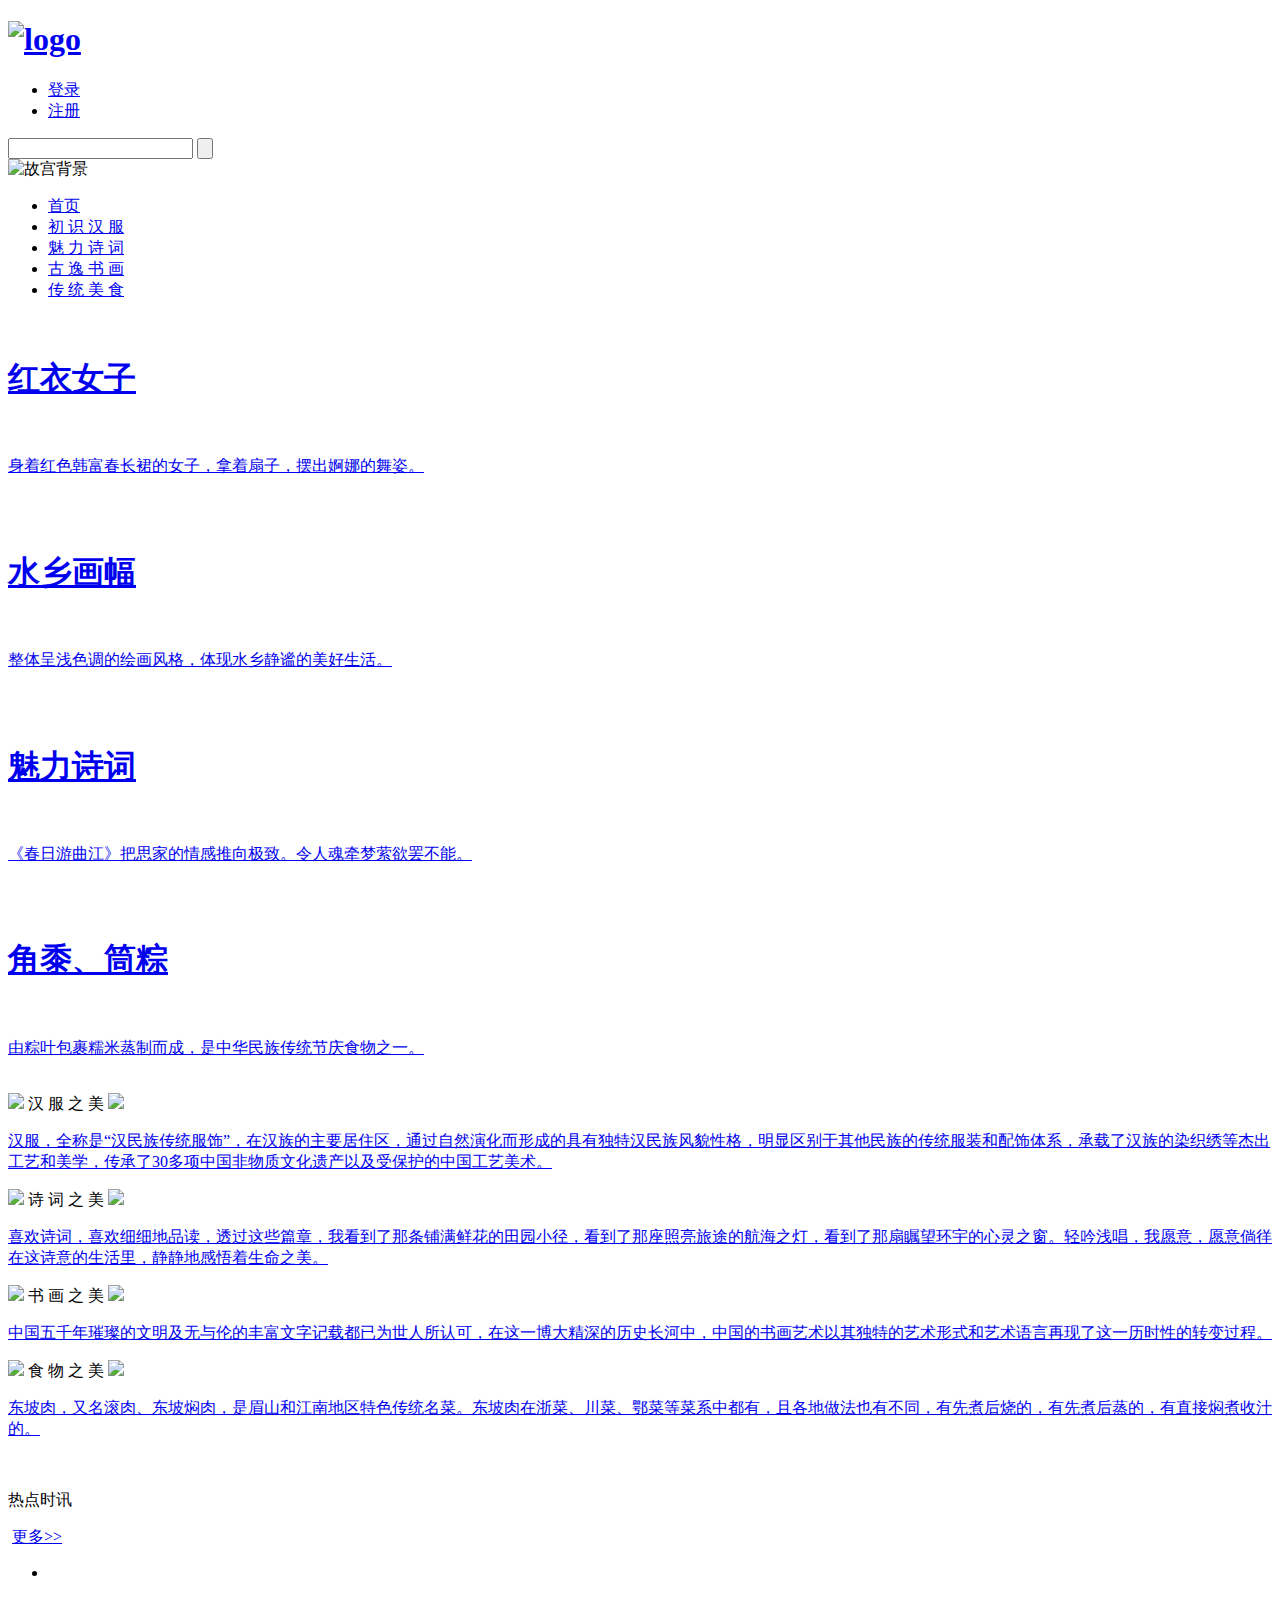
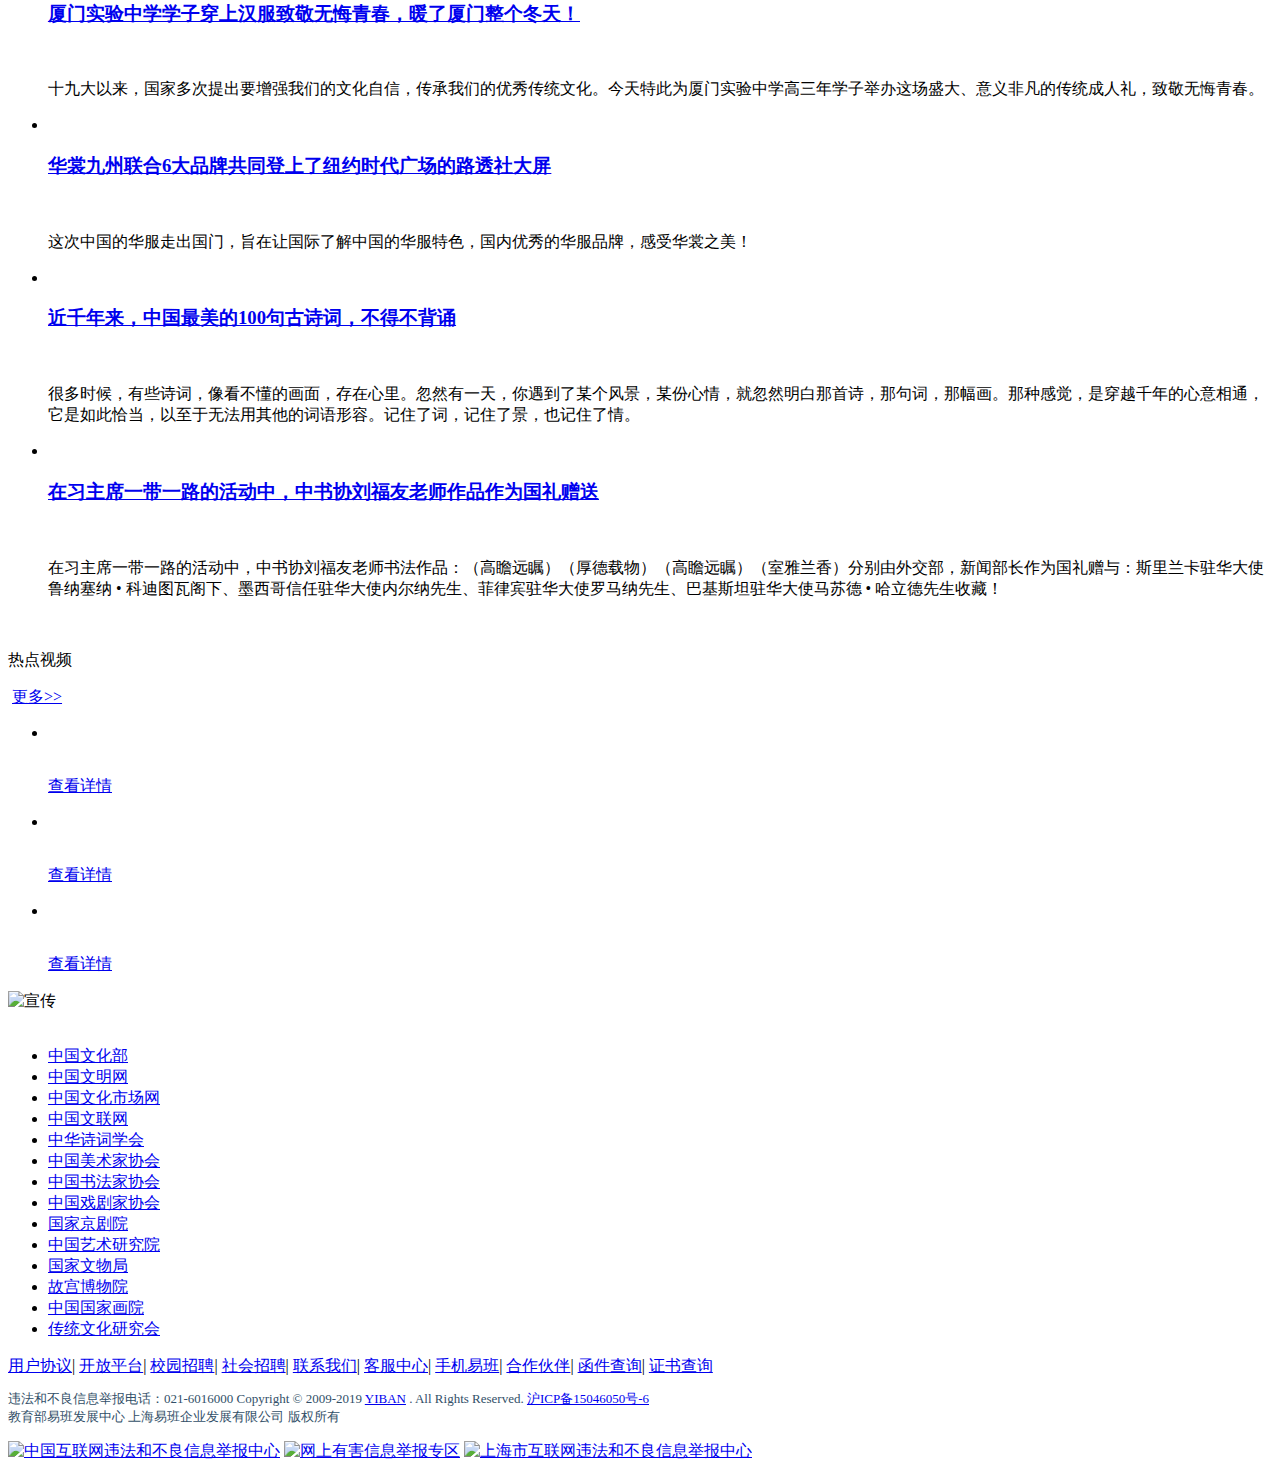
==== project/traditional/html/index.html @ 1333bc89 "Add files via upload" ====
﻿<!DOCTYPE html>
<html lang="en">
<head>
    <meta charset="UTF-8">
    <title>传统文化</title>
    <link rel="stylesheet" href="../css/public.css">
    <link rel="stylesheet" href="../css/index.css">
    <!--图标-->
    <link rel="shortcut icon" href="../images/china.ico">
    <script src="../js/jquery-3.3.1.js" ></script>

</head>
<body>
<!---------------------header-------------------->
<div class="header">
    <div class="nav-father">
        <div class="nav">
            <div class="logo">
                <a href="index.html">
                    <h1>
                        <img src="../images/logo.png" alt="logo">
                    </h1>
                </a>
            </div>
            <div class="login">
                <ul class="login_ul">
                    <li>
                        <a href="https://www.yiban.cn/login?go=http%3A%2F%2Fwww.yiban.cn%2F" target="_blank">登录</a>
                    </li>
                    <li>
                        <a href="https://www.yiban.cn/user/reg/index?type=baseinfo" target="_blank">注册</a>
                    </li>
                </ul>
            </div>
            <div class="search">
                <input type="text" class="input" value="搜索关键词..." onfocus="if(this.value==='搜索关键词...'){this.value=''}" onblur="if(this.value===''){this.value='搜索关键词...'}" style="color:white;">
                <a href="#">
                    <input type="submit" class="search-button" value="">
                </a>
            </div>
        </div>
    </div>
    <div class="zhanwei"></div>
    <div class="banner">
        <div class="banner_left">
            <img src="../images/index/故宫-1.jpg" alt="故宫背景"/>
            <div class="ul_father"></div>
            <ul class="category">
                    <li><a href="index.html"><span>首页</span></a></li>
                    <li><a href="hanfu.html" target="_blank"><span>初&nbsp;识&nbsp;汉&nbsp;服</span></a></li>
                    <li><a href="gushiwen.html" target="_blank"><span>魅&nbsp;力&nbsp;诗&nbsp;词</span></a></li>
                    <li><a href="shuhua.html" target="_blank"><span>古&nbsp;逸&nbsp;书&nbsp;画</span></a></li>
                    <li id="last_child"><a href="meishi.html" target="_blank"><span>传&nbsp;统&nbsp;美&nbsp;食</span></a></li>
            </ul>
        </div>
        <div class="banner_right">
            <div id="wrap">
                <a href="#" class="hb" style="transform: translate3d(-754px, 0px, 0px);">
                    <div class="c">
                        <img src="../images/index/汉服_2.jpg" alt="">
                        <div class="txt">
                            <h1>红衣女子</h1><br/>
                            <p>身着红色韩富春长裙的女子，拿着扇子，摆出婀娜的舞姿。</p>
                        </div>
                    </div>
                </a>
                <div class="fullBg">
                    <img src="../images/index/汉服_2.jpg" alt="">
                </div>


                <a href="#" class="hb" style="transform: translate3d(-753.988px, 0px, 0px);">
                    <div class="c">
                        <img src="../images/index/古画_1.jpg" alt="">
                        <div class="txt">
                            <h1>水乡画幅</h1><br/>
                            <p>整体呈浅色调的绘画风格，体现水乡静谧的美好生活。</p>
                        </div>
                    </div>
                </a>
                <div class="fullBg">
                    <img src="../images/index/古画_1.jpg" alt="">
                </div>


                <a href="#" class="hb" style="transform: translate3d(-753.988px, 0px, 0px);">
                    <div class="c">
                        <img src="../images/index/古诗_1.jpg" alt="">
                        <div class="txt">
                            <h1>魅力诗词</h1><br/>
                            <p>《春日游曲江》把思家的情感推向极致。令人魂牵梦萦欲罢不能。</p>
                        </div>
                    </div>
                </a>
                <div class="fullBg">
                    <img src="../images/index/古诗_1.jpg" alt="">
                </div>


                <a href="#" class="hb" style="transform: translate3d(-753.988px, 0px, 0px);">
                    <div class="c">
                        <img src="../images/index/美食_1.jpg" alt="">
                        <div class="txt">
                            <h1>角黍、筒粽</h1><br/>
                            <p>由粽叶包裹糯米蒸制而成，是中华民族传统节庆食物之一。</p>
                        </div>
                    </div>
                </a>
                <div class="fullBg">
                    <img src="../images/index/美食_1.jpg" alt="">
                </div>
            </div>
            <script type="text/javascript">
                $(document).ready(function(){
                    var docWidth = $('body').width(),
                        $wrap = $('#wrap'),
                        $images = $('#wrap .hb'),
                        slidesWidth = $wrap.width();
                    $(window).on('resize', function(){
                        docWidth = $('body').width();
                        slidesWidth = $wrap.width();
                    });

                    $(document).mousemove(function(e) {
                        var mouseX = e.pageX-1000,
                            offset = mouseX / docWidth * slidesWidth - mouseX / 2 ;

                        $images.css({
                            '-webkit-transform': 'translate3d(' + -offset + 'px,0,0)',
                            'transform': 'translate3d(' + -offset + 'px,0,0)'
                        });
                    });
                });
            </script>
        </div>
    </div>
</div>
<!---------------------content------------------->
<div class="content">
    <div class="content_body">
        <div class="content_left">
            <div class="item">
                <div class="item-title">
                    <span class="tit-span">
                        <img src="../images/index/public-icon1.png"/>
                    </span>
                    <span class="word">汉</span>
                    <span class="word">服</span>
                    <span class="word">之</span>
                    <span class="word">美</span>
                    <span class="tit-span">
                    <img src="../images/index/public-icon2.png"/>
                </span>
                </div>
                <div class="item-content item_1">
                    <a href="hanfu.html" target="_blank">
                        <div class="leader">
                            <p>
                                汉服，全称是“汉民族传统服饰”，在汉族的主要居住区，通过自然演化而形成的具有独特汉民族风貌性格，明显区别于其他民族的传统服装和配饰体系，承载了汉族的染织绣等杰出工艺和美学，传承了30多项中国非物质文化遗产以及受保护的中国工艺美术。
                            </p>
                        </div>
                    </a>
                </div>
            </div>
            <div class="item">
                <div class="item-title">
                    <span class="tit-span">
                        <img src="../images/index/public-icon1.png"/>
                    </span>
                    <span class="word">诗</span>
                    <span class="word">词</span>
                    <span class="word">之</span>
                    <span class="word">美</span>
                    <span class="tit-span">
                        <img src="../images/index/public-icon2.png"/>
                    </span>
                </div>
                <div class="item-content item_2">
                    <a href="gushiwen.html" target="_blank">
                        <div class="leader">
                            <p>
                                喜欢诗词，喜欢细细地品读，透过这些篇章，我看到了那条铺满鲜花的田园小径，看到了那座照亮旅途的航海之灯，看到了那扇瞩望环宇的心灵之窗。轻吟浅唱，我愿意，愿意倘徉在这诗意的生活里，静静地感悟着生命之美。
                            </p>
                        </div>
                    </a>
                </div>
            </div>
            <div class="item">
                <div class="item-title">
                    <span class="tit-span">
                        <img src="../images/index/public-icon1.png"/>
                    </span>
                    <span class="word">书</span>
                    <span class="word">画</span>
                    <span class="word">之</span>
                    <span class="word">美</span>
                    <span class="tit-span">
                        <img src="../images/index/public-icon2.png"/>
                    </span>
                </div>
                <div class="item-content item_3">
                    <a href="shuhua.html" target="_blank">
                        <div class="leader">
                            <p>
                                中国五千年璀璨的文明及无与伦的丰富文字记载都已为世人所认可，在这一博大精深的历史长河中，中国的书画艺术以其独特的艺术形式和艺术语言再现了这一历时性的转变过程。
                            </p>
                        </div>
                    </a>
                </div>
            </div>
            <div class="item">
                <div class="item-title">
                    <span class="tit-span">
                        <img src="../images/index/public-icon1.png"/>
                    </span>
                    <span class="word">食</span>
                    <span class="word">物</span>
                    <span class="word">之</span>
                    <span class="word">美</span>
                    <span class="tit-span">
                        <img src="../images/index/public-icon2.png"/>
                    </span>
                </div>
                <div class="item-content item_4">
                    <a href="meishi.html" target="_blank">
                        <div class="leader">
                            <p>
                                东坡肉，又名滚肉、东坡焖肉，是眉山和江南地区特色传统名菜。东坡肉在浙菜、川菜、鄂菜等菜系中都有，且各地做法也有不同，有先煮后烧的，有先煮后蒸的，有直接焖煮收汁的。
                            </p>
                        </div>
                    </a>
                </div>
            </div>
        </div>
        <div class="content_right">
            <div class="con_right_top">
                <div class="con_right_title">
                    <span class="tit-img1"><img src="../images/index/public-icon1.png" alt=""></span>
                    <p class="word">热点时讯</p>
                    <span class="tit-img2"><img src="../images/index/public-icon2.png" alt=""></span>
                    <a href="#">更多>></a>
                </div>
                <div class="con_right_content con1">
                    <ul>
                        <li>
                            <a href="#">
                                <img src="../images/index/news_1.jpg" alt="">
                            </a>
                            <div class="news">
                                <h3><a href="#" class="tips">厦门实验中学学子穿上汉服致敬无悔青春，暖了厦门整个冬天！</a></h3><br/>
                                <p>
                                    十九大以来，国家多次提出要增强我们的文化自信，传承我们的优秀传统文化。今天特此为厦门实验中学高三年学子举办这场盛大、意义非凡的传统成人礼，致敬无悔青春。</p>
                            </div>
                        </li>
                        <li>
                            <a href="#">
                                <img src="../images/index/news_2.jpg" alt="">
                            </a>
                            <div class="news">
                                <h3><a href="#">华裳九州联合6大品牌共同登上了纽约时代广场的路透社大屏</a></h3><br/>
                                <p>这次中国的华服走出国门，旨在让国际了解中国的华服特色，国内优秀的华服品牌，感受华裳之美！</p>
                            </div>
                        </li>
                        <li>
                            <a href="#">
                                <img src="../images/index/news_3.jpg" alt="">
                            </a>
                            <div class="news">
                                <h3><a href="#">近千年来，中国最美的100句古诗词，不得不背诵</a></h3><br/>
                                <p>
                                    很多时候，有些诗词，像看不懂的画面，存在心里。忽然有一天，你遇到了某个风景，某份心情，就忽然明白那首诗，那句词，那幅画。那种感觉，是穿越千年的心意相通，它是如此恰当，以至于无法用其他的词语形容。记住了词，记住了景，也记住了情。</p>
                            </div>
                        </li>
                        <li>
                            <a href="#">
                                <img src="../images/index/news_4.jpg" alt="">
                            </a>
                            <div class="news">
                                <h3><a href="#">在习主席一带一路的活动中，中书协刘福友老师作品作为国礼赠送
                                </a></h3><br/>
                                <p>
                                    在习主席一带一路的活动中，中书协刘福友老师书法作品：（高瞻远瞩）（厚德载物）（高瞻远瞩）（室雅兰香）分别由外交部，新闻部长作为国礼赠与：斯里兰卡驻华大使鲁纳塞纳 • 科迪图瓦阁下、墨西哥信任驻华大使内尔纳先生、菲律宾驻华大使罗马纳先生、巴基斯坦驻华大使马苏德 • 哈立德先生收藏！</p>
                            </div>
                        </li>
                    </ul>
                </div>
            </div>
            <div class="con_right_bottom">
                <div class="con_right_title">
                    <span class="tit-img1"><img src="../images/index/public-icon1.png" alt=""></span>
                    <p class="word">热点视频</p>
                    <span class="tit-img2"><img src="../images/index/public-icon2.png" alt=""></span>
                    <a href="#">更多>></a>
                </div>
                <div class="con_right_content con2">
                    <ul>
                        <li>
                            <img src="../images/index/video_1.jpg" alt="">
                            <a href="#">
                                <div class="mask">
                                    <img src="../images/index/视频.png" alt="">
                                    <p>查看详情</p>
                                </div>
                            </a>
                        </li>
                        <li>
                            <img src="../images/index/video_2.jpg" alt="">
                            <a href="#">
                                <div class="mask">
                                    <img src="../images/index/视频.png" alt="">
                                    <p>查看详情</p>
                                </div>
                            </a>
                        </li>
                        <li>
                            <img src="../images/index/video_3.jpg" alt="">
                            <a href="#">
                                <div class="mask">
                                    <img src="../images/index/视频.png" alt="">
                                    <p>查看详情</p>
                                </div>
                            </a>
                        </li>
                    </ul>
                </div>
            </div>
        </div>
    </div>
</div>
<!---------------------add----------------------->
<div class="add">
    <div class="add_img">
        <img src="../images/index/底部宣传.jpg" alt="宣传"/>
    </div>
    <div class="link">
        <div class="link_title">
            <img src="../images/index/友情链接_1.png" alt="">
        </div>
        <div class="link_body">
            <ul>
                <li><a href="#">中国文化部</a></li>
                <li><a href="#">中国文明网</a></li>
                <li><a href="#">中国文化市场网</a></li>
                <li><a href="#">中国文联网</a></li>
                <li><a href="#">中华诗词学会</a></li>
                <li><a href="#">中国美术家协会</a></li>
                <li><a href="#">中国书法家协会</a></li>
                <li><a href="#">中国戏剧家协会</a></li>
                <li><a href="#">国家京剧院</a></li>
                <li><a href="#">中国艺术研究院</a></li>
                <li><a href="#">国家文物局</a></li>
                <li><a href="#">故宫博物院</a></li>
                <li><a href="#">中国国家画院</a></li>
                <li><a href="#">传统文化研究会</a></li>
            </ul>
        </div>
    </div>
</div>

<!---------------------footer-------------------->
<footer>
    <div class="footer_container">
        <div class="about-yiban">
            <a href="#" target="_blank">用户协议</a><span>|</span>
            <a href="#" target="_blank">开放平台</a><span>|</span>
            <a href="#" target="_blank">校园招聘</a><span>|</span>
            <a href="#" target="_blank">社会招聘</a><span>|</span>
            <a href="#" target="_blank">联系我们</a><span>|</span>
            <a href="#" target="_blank">客服中心</a><span>|</span>
            <a href="#" target="_blank">手机易班</a><span>|</span>
            <a href="#" target="_blank">合作伙伴</a><span>|</span>
            <a href="#" target="_blank">函件查询</a><span>|</span>
            <a href="#" target="_blank">证书查询</a>
        </div>
        <div class="yiban-brand">
            <a href="#" target="_blank" class="brand-_youke icon"></a>
            <a href="#" target="_blank" class="brand_yiban icon"></a>
            <a href="#" target="_blank" class="brand_k icon"></a>
            <a href="#" target="_blank" class="brand_boya icon"></a>
            <a href="#" target="_blank" class="brand_zz icon"></a>
            <a href="#" target="_blank" class="brand_hetaoshu icon"></a>
        </div>
        <div class="yiban-logal">
            <p class="copyright" style="color: #324f68 !important;font-size: 13px !important;">
                违法和不良信息举报电话：021-6016000    Copyright &copy 2009-2019
                <a href="#">YIBAN</a>
                . All Rights Reserved.
                <a href="#" target="_blank">沪ICP备15046050号-6</a>
                <br>
                教育部易班发展中心
                上海易班企业发展有限公司 版权所有
            </p>
            <p class="copyright" style="margin-top: 15px;">
                <a href="#" class="jubao" target="_blank"><img src="../images/footer/footer-last-1.png" title="中国互联网违法和不良信息举报中心"></a>
                <a href="#" class="jubao" target="_blank"><img src="../images/footer/footer-last-2.jpg" style="height:36px;" title="网上有害信息举报专区"></a>
                <a href="#" class="jubao" target="_blank"><img src="../images/footer/footer-last-3.png" title="上海市互联网违法和不良信息举报中心"></a>
            </p>
        </div>
    </div>
</footer>
</body>
</html>
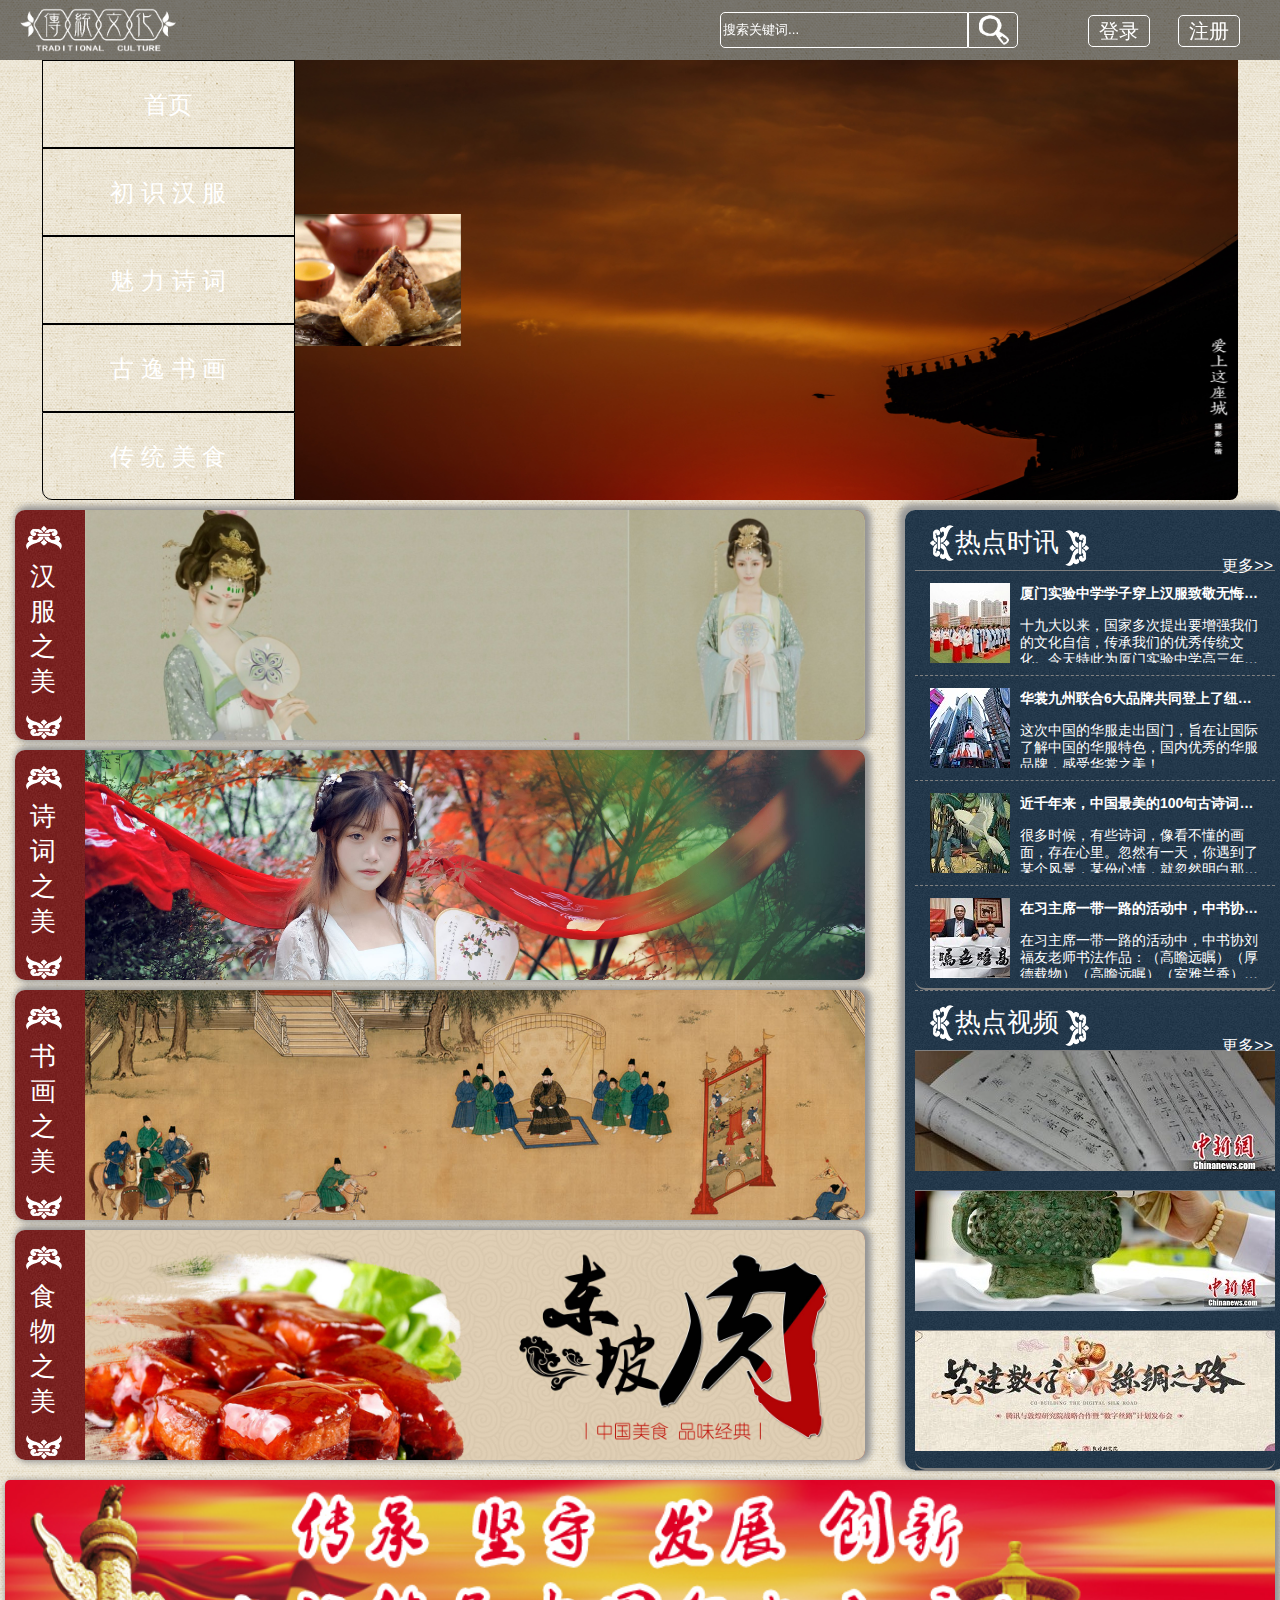
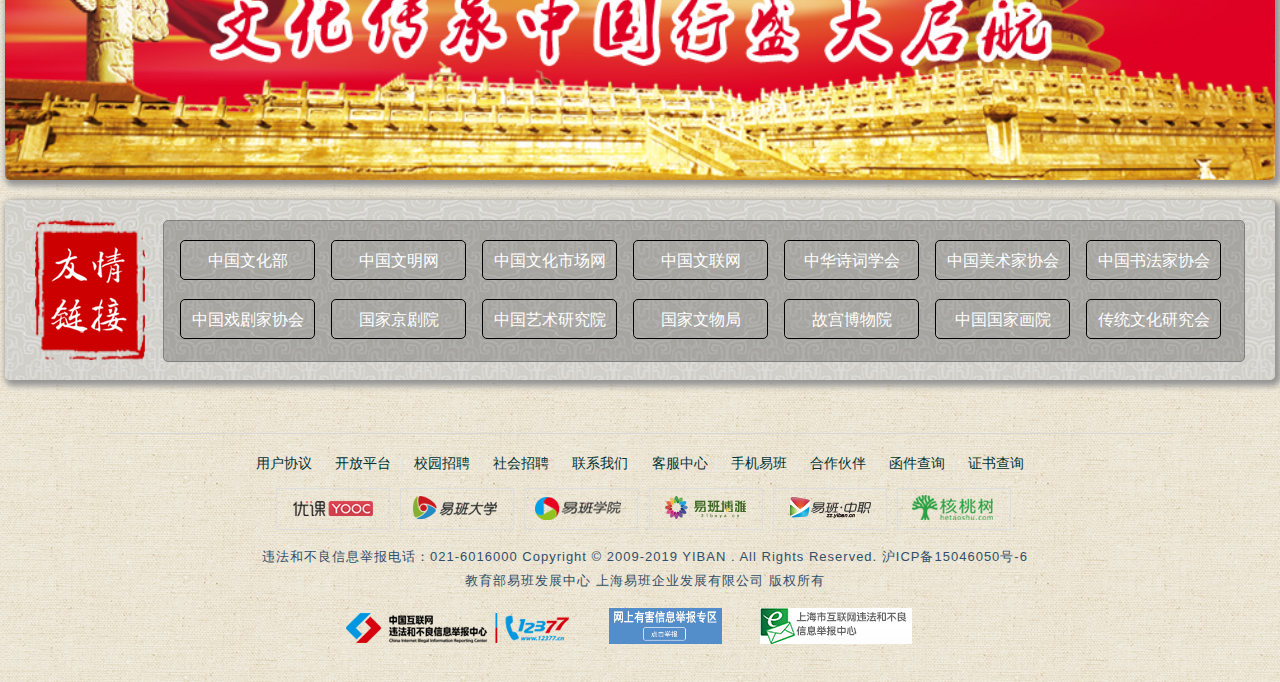
==== commit 1e89f58f: "Update index.html" ====
--- a/project/traditional/html/index.html
+++ b/project/traditional/html/index.html
@@ -1,4 +1,4 @@
-﻿<!DOCTYPE html>
+<!DOCTYPE html>
 <html lang="en">
 <head>
     <meta charset="UTF-8">
@@ -7,7 +7,7 @@
     <link rel="stylesheet" href="../css/index.css">
     <!--图标-->
     <link rel="shortcut icon" href="../images/china.ico">
-    <script src="../js/jquery-3.3.1.js" ></script>
+    <script src="../js/jquery-3.3.1.js"></script>
 
 </head>
 <body>
@@ -33,7 +33,8 @@
                 </ul>
             </div>
             <div class="search">
-                <input type="text" class="input" value="搜索关键词..." onfocus="if(this.value==='搜索关键词...'){this.value=''}" onblur="if(this.value===''){this.value='搜索关键词...'}" style="color:white;">
+                <input type="text" class="input" value="搜索关键词..." onfocus="if(this.value==='搜索关键词...'){this.value=''}"
+                       onblur="if(this.value===''){this.value='搜索关键词...'}" style="color:white;">
                 <a href="#">
                     <input type="submit" class="search-button" value="">
                 </a>
@@ -42,17 +43,6 @@
     </div>
     <div class="zhanwei"></div>
     <div class="banner">
-        <div class="banner_left">
-            <img src="../images/index/故宫-1.jpg" alt="故宫背景"/>
-            <div class="ul_father"></div>
-            <ul class="category">
-                    <li><a href="index.html"><span>首页</span></a></li>
-                    <li><a href="hanfu.html" target="_blank"><span>初&nbsp;识&nbsp;汉&nbsp;服</span></a></li>
-                    <li><a href="gushiwen.html" target="_blank"><span>魅&nbsp;力&nbsp;诗&nbsp;词</span></a></li>
-                    <li><a href="shuhua.html" target="_blank"><span>古&nbsp;逸&nbsp;书&nbsp;画</span></a></li>
-                    <li id="last_child"><a href="meishi.html" target="_blank"><span>传&nbsp;统&nbsp;美&nbsp;食</span></a></li>
-            </ul>
-        </div>
         <div class="banner_right">
             <div id="wrap">
                 <a href="#" class="hb" style="transform: translate3d(-754px, 0px, 0px);">
@@ -67,8 +57,6 @@
                 <div class="fullBg">
                     <img src="../images/index/汉服_2.jpg" alt="">
                 </div>
-
-
                 <a href="#" class="hb" style="transform: translate3d(-753.988px, 0px, 0px);">
                     <div class="c">
                         <img src="../images/index/古画_1.jpg" alt="">
@@ -81,8 +69,6 @@
                 <div class="fullBg">
                     <img src="../images/index/古画_1.jpg" alt="">
                 </div>
-
-
                 <a href="#" class="hb" style="transform: translate3d(-753.988px, 0px, 0px);">
                     <div class="c">
                         <img src="../images/index/古诗_1.jpg" alt="">
@@ -95,8 +81,6 @@
                 <div class="fullBg">
                     <img src="../images/index/古诗_1.jpg" alt="">
                 </div>
-
-
                 <a href="#" class="hb" style="transform: translate3d(-753.988px, 0px, 0px);">
                     <div class="c">
                         <img src="../images/index/美食_1.jpg" alt="">
@@ -111,27 +95,37 @@
                 </div>
             </div>
             <script type="text/javascript">
-                $(document).ready(function(){
+                $(document).ready(function () {
                     var docWidth = $('body').width(),
                         $wrap = $('#wrap'),
                         $images = $('#wrap .hb'),
                         slidesWidth = $wrap.width();
-                    $(window).on('resize', function(){
+                    $(window).on('resize', function () {
                         docWidth = $('body').width();
                         slidesWidth = $wrap.width();
                     });
 
-                    $(document).mousemove(function(e) {
-                        var mouseX = e.pageX-1000,
-                            offset = mouseX / docWidth * slidesWidth - mouseX / 2 ;
+                    $(document).mousemove(function (e) {
+                        var mouseX = e.pageX - 1000,
+                            offset = mouseX / docWidth * slidesWidth - mouseX / 2;
 
                         $images.css({
-                            '-webkit-transform': 'translate3d(' + -offset + 'px,0,0)',
-                            'transform': 'translate3d(' + -offset + 'px,0,0)'
+                            '-webkit-transform': 'translateX(' + -offset + 'px)',
+                            'transform': 'translateX(' + -offset + 'px)'
                         });
                     });
                 });
             </script>
+        </div>
+        <div class="banner_left">
+            <!--<img src="../images/index/故宫-1.jpg" alt="故宫背景"/>-->
+            <ul class="category">
+                <li><a href="index.html"><span>首页</span></a></li>
+                <li><a href="hanfu.html" target="_blank"><span>初&nbsp;识&nbsp;汉&nbsp;服</span></a></li>
+                <li><a href="gushiwen.html" target="_blank"><span>魅&nbsp;力&nbsp;诗&nbsp;词</span></a></li>
+                <li><a href="shuhua.html" target="_blank"><span>古&nbsp;逸&nbsp;书&nbsp;画</span></a></li>
+                <li id="last_child"><a href="meishi.html" target="_blank"><span>传&nbsp;统&nbsp;美&nbsp;食</span></a></li>
+            </ul>
         </div>
     </div>
 </div>
@@ -279,7 +273,8 @@
                                 <h3><a href="#">在习主席一带一路的活动中，中书协刘福友老师作品作为国礼赠送
                                 </a></h3><br/>
                                 <p>
-                                    在习主席一带一路的活动中，中书协刘福友老师书法作品：（高瞻远瞩）（厚德载物）（高瞻远瞩）（室雅兰香）分别由外交部，新闻部长作为国礼赠与：斯里兰卡驻华大使鲁纳塞纳 • 科迪图瓦阁下、墨西哥信任驻华大使内尔纳先生、菲律宾驻华大使罗马纳先生、巴基斯坦驻华大使马苏德 • 哈立德先生收藏！</p>
+                                    在习主席一带一路的活动中，中书协刘福友老师书法作品：（高瞻远瞩）（厚德载物）（高瞻远瞩）（室雅兰香）分别由外交部，新闻部长作为国礼赠与：斯里兰卡驻华大使鲁纳塞纳 •
+                                    科迪图瓦阁下、墨西哥信任驻华大使内尔纳先生、菲律宾驻华大使罗马纳先生、巴基斯坦驻华大使马苏德 • 哈立德先生收藏！</p>
                             </div>
                         </li>
                     </ul>
@@ -382,7 +377,7 @@
         </div>
         <div class="yiban-logal">
             <p class="copyright" style="color: #324f68 !important;font-size: 13px !important;">
-                违法和不良信息举报电话：021-6016000    Copyright &copy 2009-2019
+                违法和不良信息举报电话：021-6016000 Copyright &copy 2009-2019
                 <a href="#">YIBAN</a>
                 . All Rights Reserved.
                 <a href="#" target="_blank">沪ICP备15046050号-6</a>
@@ -391,12 +386,15 @@
                 上海易班企业发展有限公司 版权所有
             </p>
             <p class="copyright" style="margin-top: 15px;">
-                <a href="#" class="jubao" target="_blank"><img src="../images/footer/footer-last-1.png" title="中国互联网违法和不良信息举报中心"></a>
-                <a href="#" class="jubao" target="_blank"><img src="../images/footer/footer-last-2.jpg" style="height:36px;" title="网上有害信息举报专区"></a>
-                <a href="#" class="jubao" target="_blank"><img src="../images/footer/footer-last-3.png" title="上海市互联网违法和不良信息举报中心"></a>
+                <a href="#" class="jubao" target="_blank"><img src="../images/footer/footer-last-1.png"
+                                                               title="中国互联网违法和不良信息举报中心"></a>
+                <a href="#" class="jubao" target="_blank"><img src="../images/footer/footer-last-2.jpg"
+                                                               style="height:36px;" title="网上有害信息举报专区"></a>
+                <a href="#" class="jubao" target="_blank"><img src="../images/footer/footer-last-3.png"
+                                                               title="上海市互联网违法和不良信息举报中心"></a>
             </p>
         </div>
     </div>
 </footer>
 </body>
-</html>+</html>
--- a/project/traditional/css/public.css
+++ b/project/traditional/css/public.css
@@ -0,0 +1,40 @@
+/*------------------------cssReset--------------------------*/
+Article,aside,dialog,footer,header,section,footer,nav,figure,menu{display:block;}    /*将h5元素默认的内联元素转为块状元素*/
+body,h1,h2,h3,h4,h5,h6,p,dl,dd,th,td{ margin: 0; }
+ul, ol{  margin: 0; padding: 0; list-style:none; }
+img{  border: none; vertical-align: center;}
+em{ font-style: normal; }
+a{ text-decoration:none; color: white;}
+table{ border-collapse: collapse; }
+input,textarea,button{ outline:none; }
+textarea{ resize: none; overflow: auto; }
+body{ font-size: 12px; font-family: "方正姚体", Geneva, Arial, Helvetica, sans-serif;background-image: url("../images/body.png");}
+
+#main,footer{ width:1240px; margin: 0 auto; }
+
+/*----------------------footer-----------------------*/
+footer{ margin-top: 53px; text-decoration: none; }
+.footer_container{ position: relative; width: 86%; border-top: 1px solid #d7d7d7; text-align: center; padding: 15px 0 30px; margin-left:auto; margin-right:auto; }
+.about-yiban{ font-size: 13px; margin: 6px 0; }
+.about-yiban a{ font-size: 14px; color: #033333; padding: 8px; }
+.about-yiban a:hover{ color: #00afc7; text-decoration: none; }
+.about-yiban span{ color: #e8e8e8; }
+.yiban-brand{ margin-top: 15px; margin-bottom: 15px; }
+.yiban-brand a.icon{ margin-left: 7px; display: inline-block; border: 1px solid #ddd; vertical-align: middle; }
+.yiban-brand a.icon:hover{ border-color: #00A5ED; }
+.brand-_youke,.brand_yiban,.brand_k,.brand_boya,.brand_zz,.brand_hetaoshu{
+    background: url("../images/footer/footer-brand.png") no-repeat;
+    width: 112px;
+    height: 40px;
+}
+.brand-_youke{ background-position: 2px -6px; }
+.brand_yiban{ background-position: 2px -58px; }
+.brand_k{ background-position: 2px -112px; }
+.brand_boya{ background-position: 0 -161px; }
+.brand_zz{ background-position: 0 -214px; }
+.brand_hetaoshu{ background-position: 2px -265px; }
+.yiban-logal .copyright{ letter-spacing:1px; margin-left:10px; line-height: 24px; }
+.yiban-logal .copyright a{color:#324f68; transition: all 0.2s ease-in-out;}
+.yiban-logal .copyright a:hover{color:deepskyblue;}
+.yiban-logal .copyright a.jubao{ margin-right: 33px; }
+/*----------------------end-----------------------*/--- a/project/traditional/css/index.css
+++ b/project/traditional/css/index.css
@@ -0,0 +1,607 @@
+.header{
+    width: 100%;
+    height: 500px;
+    margin:0 auto;
+}
+.nav-father{
+    width: 100%;
+    height: 60px;
+    background-color: rgba(0,0,0,0.5);
+    position: fixed;
+    z-index: 9;
+}
+.zhanwei{/*占位*/
+    width: 100%;
+    height: 60px;
+    background-image:url("../images/body.png");
+}
+.header .nav{
+    width: 1300px;
+    height: 60px;
+    margin:0 auto;
+}
+.header .nav .logo{
+    height: 100%;
+    width: 300px;
+    float: left;
+    box-sizing: border-box;
+    overflow: hidden;
+}
+.header .nav .logo h1{
+    color: white;
+    line-height: 60px;
+    font-size: 24px;
+    overflow: hidden;
+}
+.header .nav .logo h1 img{
+    width: 200px;
+}
+.header .nav .search{
+    height: 100%;
+    width: 380px;
+    box-sizing: border-box;
+    float: right;
+}
+.header .nav .search .input{
+    background:none;
+    width: 242px;
+    height: 32px;
+    float: left;
+    margin:12px 0 auto 50px;
+    border:solid 1px white;
+    border-top-left-radius: 5px;
+    border-bottom-left-radius: 5px;
+}
+.header .nav .search .search-button{
+    width: 50px;
+    height: 36px;
+    background:transparent url("../images/index/搜索图标.png") no-repeat 10px;
+    background-size: 30px 30px;
+    border:solid 1px white;
+    margin-top:12px;
+    border-top-right-radius:5px;
+    border-bottom-right-radius:5px;
+}
+.header .nav .search a:hover>.search-button{
+    background:transparent url("../images/index/搜索after.png") no-repeat 10px;
+    background-size: 30px 30px;
+    cursor: pointer;
+}
+.header .nav .login{
+    height: 100%;
+    width: 200px;
+    float: right;
+    margin-right:50px;
+}
+.header .nav .login .login_ul{
+    width: 180px;
+    height: 40px;
+    margin: 10px auto;
+    text-align: center;
+}
+.header .nav .login .login_ul li{
+    float: left;
+    width: 60px;
+    height: 30px;
+    font-size:20px;
+    text-align: center;
+    color: white;
+    border:solid 1px white;
+    border-radius: 5px;
+    margin-top: 5px;
+    margin-left: 28px;
+    line-height: 30px;
+}
+.header .nav .login .login_ul li:hover{
+    background-color: rgba(0, 0, 0, 0.5);
+}
+.header .nav .login .login_ul li a{
+    width: 100%;
+    display: block;
+}
+.header .banner{
+    width: 93.5%;
+    height: 440px;
+    margin:0 auto;
+}
+.header .banner .banner_left{
+    width: 21.15%;
+    height: 440px;
+    float: left;
+    background-size: auto 100%;
+    border-bottom-left-radius:15px;
+    overflow: hidden;
+}
+.header .banner .banner_left img{
+    width: 100%;
+    height: 100%;
+    animation:sc 10s 0s linear infinite forwards;
+    overflow: hidden;
+}
+@keyframes sc {
+    0%{
+        transform: scale(1.0,1.0);
+    }
+    50%{
+        transform:scale(1.08,1.08);
+    }
+    100%{
+        transform:scale(1.0,1.0);
+    }
+}
+.header .banner .banner_left .ul_father{
+    width: 19.8%;
+    height: 440px;
+    position:absolute;
+    background-color:rgba(0,0,0,0.4);
+    top:60px;
+    border-bottom-left-radius:10px;
+}
+.header .banner .banner_left .category{
+    width: 19.8%;
+    position:absolute;
+    top:60px;
+}
+.header .banner .banner_left .category li{
+    width: 100%;
+    height: 88px;
+    border:solid 1px black;
+    box-sizing: border-box;
+}
+.header .banner .banner_left .category li:hover{
+    opacity: 0.6;
+    background-color: black;
+}
+.header .banner .banner_left .category #last_child{
+    border-bottom-left-radius:10px;
+}
+.header .banner .banner_left .category li{
+    text-align: center;
+    line-height: 88px;
+    color:white;
+    font-size: 24px;
+}
+.header .banner .banner_left .category li a{
+    display: block;
+    width: 100%;
+    height: 100%;
+}
+.header .banner .banner_left .category li:hover span{
+    font-size:36px;
+}
+.header .banner .banner_right{
+    width: 78.85%;
+    background-color: rgba(0,0,0,0.2);
+    float: right;
+    border-bottom-right-radius:8px;
+    margin-right:0;
+    overflow:hidden;
+    height:100%;
+    font-size:16px;
+    color:#fff;
+    position:relative;
+}
+#wrap{
+    position:absolute;
+    left:0; top:0;
+    width:100%;
+    height:100%;
+    display:flex;
+    align-items: stretch;
+    margin:0 0;
+    background:url("../images/index/城墙.jpg") no-repeat;
+    background-size:100% 100%;
+    /*-webkit-filter: blur(15px);*/
+    /*-moz-filter: blur(15px);*/
+    /*-o-filter: blur(15px);*/
+    /*-ms-filter: blur(15px);*/
+    /*filter: blur(2px);*/
+}
+.hb {
+    position:relative;
+    width:25%;
+    display:flex;
+    align-items:center;/*纵向对齐方式*/
+    z-index:2;
+}
+.c {
+    position: relative;
+    display: block;
+    max-width: 100%;
+    align-items: center;
+}
+.c img {
+    position:relative;
+    display:block;
+    width: 90%;
+    z-index:2;
+}
+.txt {
+    position:absolute;
+    top:100%; left:10%;
+    width:80%;
+    opacity:0;
+    padding:1em 0 0 1em;
+    border-left:1px solid;
+    z-index:1;
+    color: white;
+    transform:scaleY(1) translateY(-50px);
+    transition:transform 0.2s, opacity 0.5s;
+}
+h1 {
+    font-size:1.2em;
+    font-weight:700;
+    text-transform:uppercase;
+}
+.txt p{
+    margin-right:15px;
+}
+.hb:hover .txt {
+    opacity:1;
+    transform:scaleY(1) translateY(0);
+}
+
+.fullBg {
+    position:absolute;
+    top:0;left:0;
+    width:100%;
+    height:100%;
+    opacity:0;
+    transition:transform 0.5s, 0.5s;
+    transform:scale(1);
+    z-index:1;
+}
+.fullBg img {
+    width:100%;
+    height:100%;
+    filter:blur(3px);//设置模糊度
+    opacity:1;
+}
+.hb:hover + .fullBg {
+    opacity:1;
+    transform:scale(1.05);
+}
+
+/*-------------------------content------------------------*/
+.content{
+    width: 100%;
+    height: 980px;
+    background:url("../images/body.png");
+}
+.content .content_body{
+    width: 1300px;
+    height: 980px;
+    margin:auto;
+}
+.content .content_body .content_left{
+    width: 850px;
+    height: 960px;
+    margin-top:10px;
+    margin-left:15px;
+    border-radius:10px;
+    float: left;
+}
+.content .content_body .content_left .item{
+    width: 850px;
+    height: 230px;
+    margin-bottom:10px;
+    border-radius:10px;
+    background:url("../images/index/block1_bg.jpg");
+    box-shadow: 3px -1px 6px 3px #949494;
+
+}
+.content .content_body .content_left .item .item-title{
+    width: 70px;
+    height: 230px;
+    float: left;
+    border-top-left-radius:10px;
+    border-bottom-left-radius:10px;
+}
+.content .content_body .content_left .item .item-content{
+    width: 780px;
+    height: 230px;
+    float: left;
+    border-top-right-radius:10px;
+    border-bottom-right-radius:10px;
+
+}
+.content .content_body .content_left .item .item_1{
+    background:url("../images/index/汉服_1.jpg") no-repeat 0 -80px;
+    background-size:780px;
+}
+.content .content_body .content_left .item .item_2{
+    background:url("../images/index/襦裙_1.jpg") no-repeat 0 -50px;
+    background-size:780px;
+}
+.content .content_body .content_left .item .item_3{
+    background:url("../images/index/名画.jpg") no-repeat;
+    background-size:780px;
+}
+.content .content_body .content_left .item .item_4{
+    background:url("../images/index/美食.jpg") no-repeat 0 -100px;
+    background-size:780px;
+}
+
+.content .content_body .content_left .leader{
+    width: 780px;
+    height: 230px;
+    background-color: rgba(0,0,0,0.4);
+    border-top-right-radius:10px;
+    border-bottom-right-radius:10px;
+    opacity: 0;
+    transition:opacity 0.5s linear;
+}
+.content .content_body .content_left .leader:hover{
+    opacity: 1;
+}
+
+.content .content_body .content_left .item .item-content .leader p {
+    width: 680px;
+    height: 80px;
+    font-size:18px;
+    color: white;
+    margin: auto auto;
+    padding-top:140px;
+    padding-left:50px;
+    padding-right:50px;
+}
+.content .content_body .content_left .item:hover .word:nth-of-type(2){
+    animation:jump 0.5s 0s ease;
+}
+.content .content_body .content_left .item:hover .word:nth-of-type(3){
+    animation:jump 0.5s 0.1s ease;
+}
+.content .content_body .content_left .item:hover .word:nth-of-type(4){
+    animation:jump 0.5s 0.2s ease;
+}
+.content .content_body .content_left .item:hover .word:nth-of-type(5){
+    animation:jump 0.5s 0.3s ease;
+}
+@keyframes jump {
+    0%{
+        margin-left:15px;
+    }
+    50%{
+        margin-left:50px;
+    }
+    100%{
+        margin-left:15px;
+    }
+}
+.content .content_body .content_left .item .tit-span img{
+    width: 24px;
+    margin-top:10px;
+    margin-left:17px;
+    transform:rotateZ(90deg);
+}
+.content .content_body .content_left .item .word{
+    width: 26px;
+    font-size:26px;
+    color:white;
+    display: block;
+    margin-left:15px;
+}
+
+
+
+
+/*----------------right-public------------------*/
+.con_right_title{
+    width: 360px;
+    height: 60px;
+}
+.con_right_title a{
+    font-size:16px;
+    line-height: 2px;
+    color:white;
+    margin-left:130px;
+}
+.con_right_title .tit-img{
+    vertical-align: middle;
+    line-height: 36px;
+    height: 36px;
+
+}
+.con_right_title .tit-img1 img{
+    width: 24px;
+    margin-top:15px;
+    margin-left:15px;
+    vertical-align: top;
+}
+.con_right_title .tit-img2 img {
+    width: 24px;
+    margin-top: -30px;
+    margin-left: 150px;
+    vertical-align: top;
+}
+.con_right_title .word{
+    font-size:26px;
+    color:white;
+    margin-top:-36px;
+    margin-left:40px;
+}
+.con_right_content{
+    width: 360px;
+    height: 420px;
+    border-top:solid 1px gray;
+}
+/*----------------right-public-end------------------*/
+
+.content .content_body .content_right{
+    width: 380px;
+    height: 960px;
+    float: right;
+    margin-top:10px;
+    margin-right:15px;
+    border-radius:10px;
+    background:url("../images/index/block2_bg.jpg");
+    box-shadow: -3px -3px 6px 3px #969696;
+}
+.content .content_body .content_right .con_right_top{
+    width: 360px;
+    height: 480px;
+    margin:auto 10px;
+    color:white;
+    border-bottom:solid 2px gray;
+    border-radius:10px;
+    box-sizing: border-box;
+}
+.con_right_top .con1 ul{
+    width: 360px;
+    height: 420px;
+
+}
+.con_right_top .con1 ul li{
+    width: 360px;
+    height: 105px;
+    border-bottom: dashed 1px gray;
+    box-sizing: border-box;
+    padding-top:12px;
+}
+.con_right_top .con1 ul li>a{
+    width: 80px;
+    height: 80px;
+    margin-left:15px;
+}
+.con_right_top .con1 ul li img:hover{
+    transform:scale(1.1);
+}
+.con_right_top .con1 ul li .news{
+    width: 240px;
+    height: 80px;
+    float: right;
+    margin-right:15px;
+    overflow: hidden;
+}
+.con_right_top .con1 ul li .news h3{
+    line-height: 20px;
+    display: -webkit-box;
+    -webkit-line-clamp: 1;
+    -webkit-box-orient: vertical;
+    overflow: hidden;
+}
+.con_right_top .con1 ul li .news a:hover{
+    color:red;
+    font-size:16px;
+}
+.con_right_top .con1 ul li .news p{
+    font-size:14px;
+    line-height: 17px;
+    display: -webkit-box;
+    -webkit-line-clamp: 3;
+    -webkit-box-orient: vertical;
+}
+.content .content_body .content_right .con_right_bottom{
+    width: 360px;
+    height: 480px;
+    margin:auto 10px;
+    border-bottom:solid 2px gray;
+    border-radius:10px;
+    box-sizing: border-box;
+}
+.con_right_bottom .con2 ul{
+    width: 360px;
+    height: 420px;
+}
+.con_right_bottom .con2 ul li{
+    width: 360px;
+    height: 140px;
+    border-bottom:solid 1px gray;
+    box-sizing: border-box;
+    position:relative;
+    overflow: hidden;
+}
+.con_right_bottom .con2 ul li .mask{
+    width: 360px;
+    height: 120px;
+    position:absolute;
+    top:0;
+    opacity: 0;
+    background-color: rgba(0,0,0,0);
+}
+.con_right_bottom .con2 ul li .mask img{
+    width: 48px;
+    height: 48px;
+    margin-top:36px;
+    margin-left:158px;
+}
+.con_right_bottom .con2 ul li .mask p{
+    margin-top:0;
+    margin-left:145px;
+    color:white;
+    font-size:18px;
+}
+.con_right_bottom .con2 ul li .mask:hover{
+    opacity: 1;
+    background-color: rgba(0,0,0,0.5);
+}
+
+
+.add{
+    width: 1270px;
+    height: 500px;
+    margin:0 auto;
+    border-radius:5px;
+}
+.add .add_img{
+    width: 100%;
+    height: 300px;
+    margin: 0 auto;
+    box-shadow: 3px 3px 6px 3px #949494;
+    border-radius:5px;
+}
+.add .add_img img{
+    width: 100%;
+    height: 100%;
+    border-radius:5px;
+}
+.add .link{
+    width: 100%;
+    height: 180px;
+    margin: 20px auto auto auto;
+    background-color: rgba(0,0,0,0.5);
+    background-image: url("../images/index/content2_bg.jpg");
+    box-shadow: 3px 3px 6px 3px #949494;
+    border-radius:5px;
+}
+.add .link .link_title{
+    width: 110px;
+    height: 140px;
+    float: left;
+    margin-top:20px;
+    margin-left:30px;
+    padding-top:20px;
+    padding-left:5px;
+    box-sizing: border-box;
+    background: url("../images/index/list-back.png") no-repeat center;
+    background-size: 100% 100%;
+}
+.add .link .link_body{
+    float: right;
+    width: 1080px;
+    height: 140px;
+    margin: 20px 30px auto auto;
+    border:solid 1px gray;
+    border-radius:5px;
+    background-color: rgba(0, 0, 0, 0.2);
+}
+.add .link .link_body ul li{
+    float: left;
+    border:solid 1px black;
+    box-sizing: border-box;
+    width: 135px;
+    height: 40px;
+    text-align: center;
+    margin-left:16px;
+    margin-top:19px;
+    font-size:16px;
+    line-height: 40px;
+    border-radius:5px;
+}
+.add .link .link_body ul li a{
+    display: block;
+    width: 100%;
+}
+.add .link .link_body ul li:hover{
+    background-color: rgba(0,0,0,0.5);
+}